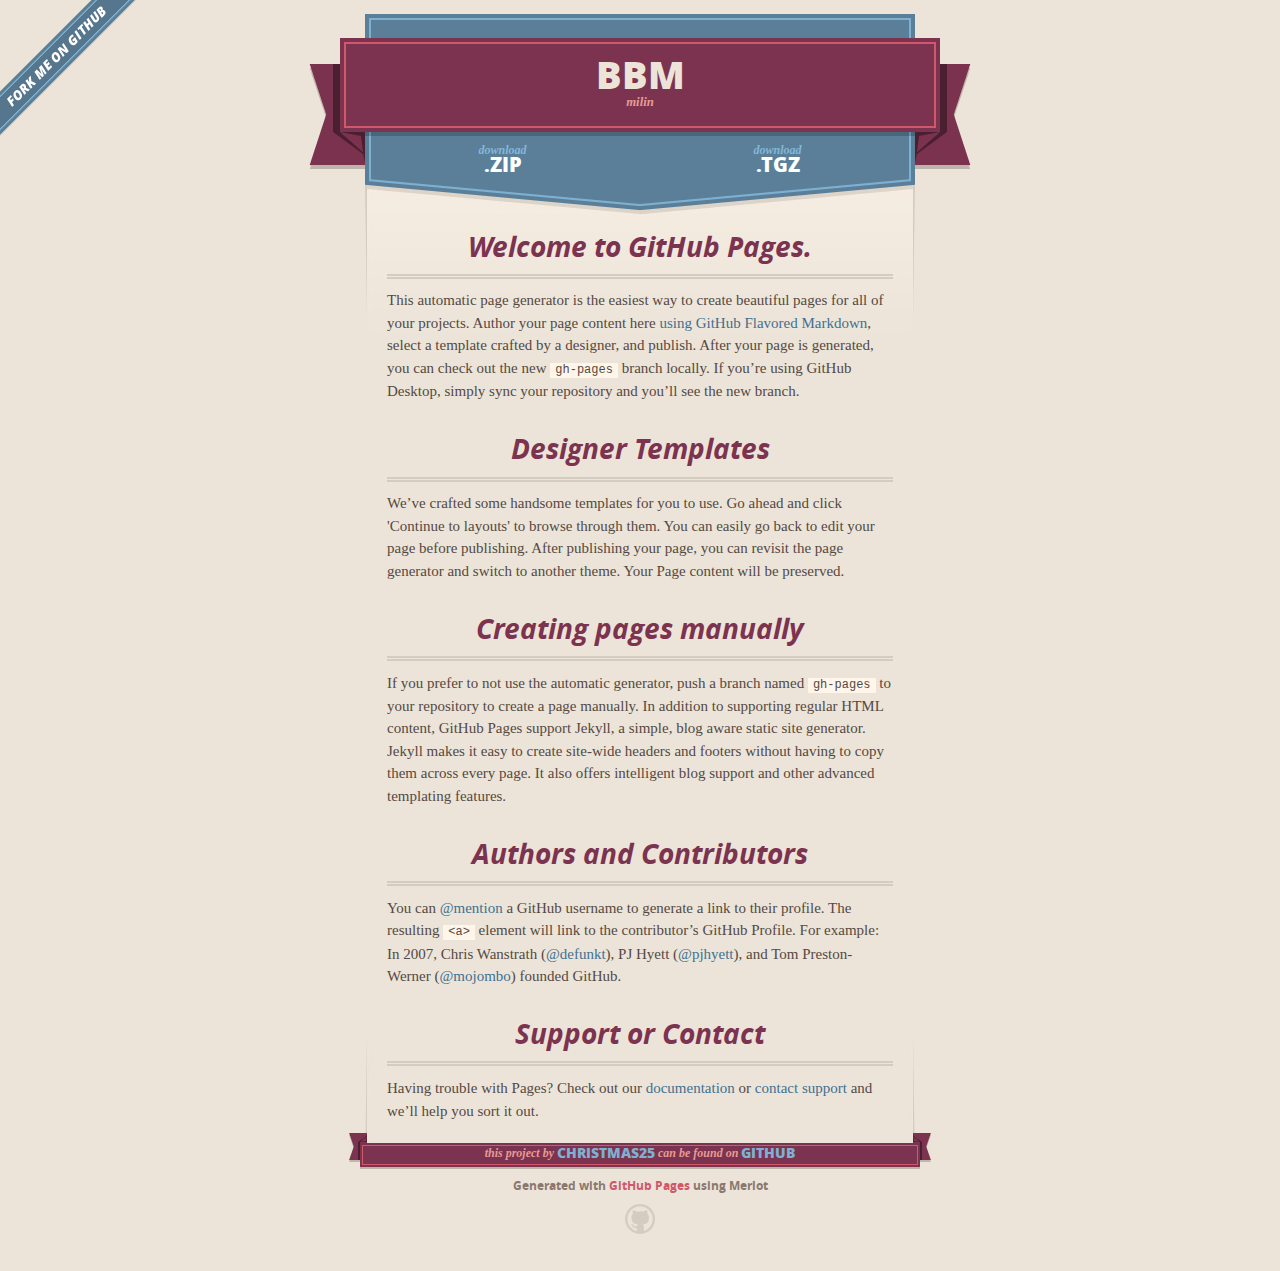
==== index.html @ d97993ae "Create gh-pages branch via GitHub" ====
<!DOCTYPE html>
<html>
  <head>
    <meta charset='utf-8'>
    <meta http-equiv="X-UA-Compatible" content="chrome=1">
    <meta name="viewport" content="width=640">

    <link rel="stylesheet" href="stylesheets/core.css" media="screen">
    <link rel="stylesheet" href="stylesheets/mobile.css" media="handheld, only screen and (max-device-width:640px)">
    <link rel="stylesheet" href="stylesheets/github-light.css">

    <script type="text/javascript" src="javascripts/modernizr.js"></script>
    <script type="text/javascript" src="https://ajax.googleapis.com/ajax/libs/jquery/1.7.1/jquery.min.js"></script>
    <script type="text/javascript" src="javascripts/headsmart.min.js"></script>
    <script type="text/javascript">
      $(document).ready(function () {
        $('#main_content').headsmart()
      })
    </script>
    <title>Bbm by Christmas25</title>
  </head>

  <body>
    <a id="forkme_banner" href="https://github.com/Christmas25/bbm">View on GitHub</a>
    <div class="shell">

      <header>
        <span class="ribbon-outer">
          <span class="ribbon-inner">
            <h1>Bbm</h1>
            <h2>milin</h2>
          </span>
          <span class="left-tail"></span>
          <span class="right-tail"></span>
        </span>
      </header>

      <section id="downloads">
        <span class="inner">
          <a href="https://github.com/Christmas25/bbm/zipball/master" class="zip"><em>download</em> .ZIP</a><a href="https://github.com/Christmas25/bbm/tarball/master" class="tgz"><em>download</em> .TGZ</a>
        </span>
      </section>


      <span class="banner-fix"></span>


      <section id="main_content">
        <h3>
<a id="welcome-to-github-pages" class="anchor" href="#welcome-to-github-pages" aria-hidden="true"><span aria-hidden="true" class="octicon octicon-link"></span></a>Welcome to GitHub Pages.</h3>

<p>This automatic page generator is the easiest way to create beautiful pages for all of your projects. Author your page content here <a href="https://guides.github.com/features/mastering-markdown/">using GitHub Flavored Markdown</a>, select a template crafted by a designer, and publish. After your page is generated, you can check out the new <code>gh-pages</code> branch locally. If you’re using GitHub Desktop, simply sync your repository and you’ll see the new branch.</p>

<h3>
<a id="designer-templates" class="anchor" href="#designer-templates" aria-hidden="true"><span aria-hidden="true" class="octicon octicon-link"></span></a>Designer Templates</h3>

<p>We’ve crafted some handsome templates for you to use. Go ahead and click 'Continue to layouts' to browse through them. You can easily go back to edit your page before publishing. After publishing your page, you can revisit the page generator and switch to another theme. Your Page content will be preserved.</p>

<h3>
<a id="creating-pages-manually" class="anchor" href="#creating-pages-manually" aria-hidden="true"><span aria-hidden="true" class="octicon octicon-link"></span></a>Creating pages manually</h3>

<p>If you prefer to not use the automatic generator, push a branch named <code>gh-pages</code> to your repository to create a page manually. In addition to supporting regular HTML content, GitHub Pages support Jekyll, a simple, blog aware static site generator. Jekyll makes it easy to create site-wide headers and footers without having to copy them across every page. It also offers intelligent blog support and other advanced templating features.</p>

<h3>
<a id="authors-and-contributors" class="anchor" href="#authors-and-contributors" aria-hidden="true"><span aria-hidden="true" class="octicon octicon-link"></span></a>Authors and Contributors</h3>

<p>You can <a href="https://help.github.com/articles/basic-writing-and-formatting-syntax/#mentioning-users-and-teams" class="user-mention">@mention</a> a GitHub username to generate a link to their profile. The resulting <code>&lt;a&gt;</code> element will link to the contributor’s GitHub Profile. For example: In 2007, Chris Wanstrath (<a href="https://github.com/defunkt" class="user-mention">@defunkt</a>), PJ Hyett (<a href="https://github.com/pjhyett" class="user-mention">@pjhyett</a>), and Tom Preston-Werner (<a href="https://github.com/mojombo" class="user-mention">@mojombo</a>) founded GitHub.</p>

<h3>
<a id="support-or-contact" class="anchor" href="#support-or-contact" aria-hidden="true"><span aria-hidden="true" class="octicon octicon-link"></span></a>Support or Contact</h3>

<p>Having trouble with Pages? Check out our <a href="https://help.github.com/pages">documentation</a> or <a href="https://github.com/contact">contact support</a> and we’ll help you sort it out.</p>
      </section>

      <footer>
        <span class="ribbon-outer">
          <span class="ribbon-inner">
            <p>this project by <a href="https://github.com/Christmas25">Christmas25</a> can be found on <a href="https://github.com/Christmas25/bbm">GitHub</a></p>
          </span>
          <span class="left-tail"></span>
          <span class="right-tail"></span>
        </span>
        <p>Generated with <a href="https://pages.github.com">GitHub Pages</a> using Merlot</p>
        <span class="octocat"></span>
      </footer>

    </div>

    
  </body>
</html>
---- stylesheets/core.css ----
@import url("screen.css");
@import url("non-screen.css") handheld;
@import url("non-screen.css") only screen and (max-device-width:640px);
---- stylesheets/mobile.css ----
/* Generated by Font Squirrel (http://www.fontsquirrel.com) on February 9, 2012 */


@font-face {
  font-family: 'Open Sans';
  src: url('../fonts/opensans-regular-webfont.eot');
  src: url('../fonts/opensans-regular-webfont.eot?#iefix') format('embedded-opentype'),
       url('../fonts/opensans-regular-webfont.woff') format('woff'),
       url('../fonts/opensans-regular-webfont.ttf') format('truetype'),
       url('../fonts/opensans-regular-webfont.svg#OpenSansRegular') format('svg');
  font-weight: normal;
  font-style: normal;
}

@font-face {
  font-family: 'Open Sans';
  src: url('../fonts/opensans-italic-webfont.eot');
  src: url('../fonts/opensans-italic-webfont.eot?#iefix') format('embedded-opentype'),
       url('../fonts/opensans-italic-webfont.woff') format('woff'),
       url('../fonts/opensans-italic-webfont.ttf') format('truetype'),
       url('../fonts/opensans-italic-webfont.svg#OpenSansItalic') format('svg');
  font-weight: normal;
  font-style: italic;
}

@font-face {
  font-family: 'Open Sans';
  src: url('../fonts/opensans-bold-webfont.eot');
  src: url('../fonts/opensans-bold-webfont.eot?#iefix') format('embedded-opentype'),
       url('../fonts/opensans-bold-webfont.woff') format('woff'),
       url('../fonts/opensans-bold-webfont.ttf') format('truetype'),
       url('../fonts/opensans-bold-webfont.svg#OpenSansBold') format('svg');
  font-weight: bold;
  font-style: normal;
}

@font-face {
  font-family: 'Open Sans';
  src: url('../fonts/opensans-bolditalic-webfont.eot');
  src: url('../fonts/opensans-bolditalic-webfont.eot?#iefix') format('embedded-opentype'),
       url('../fonts/opensans-bolditalic-webfont.woff') format('woff'),
       url('../fonts/opensans-bolditalic-webfont.ttf') format('truetype'),
       url('../fonts/opensans-bolditalic-webfont.svg#OpenSansBoldItalic') format('svg');
  font-weight: bold;
  font-style: italic;
}

@font-face {
  font-family: 'Open Sans';
  src: url('../fonts/opensans-extrabold-webfont.eot');
  src: url('../fonts/opensans-extrabold-webfont.eot?#iefix') format('embedded-opentype'),
       url('../fonts/opensans-extrabold-webfont.woff') format('woff'),
       url('../fonts/opensans-extrabold-webfont.ttf') format('truetype'),
       url('../fonts/opensans-extrabold-webfont.svg#OpenSansExtrabold') format('svg');
  font-weight: bolder;
  font-style: normal;
}


/* http://meyerweb.com/eric/tools/css/reset/ 
   v2.0 | 20110126
   License: none (public domain)
*/

html, body, div, span, applet, object, iframe,
h1, h2, h3, h4, h5, h6, p, blockquote, pre,
a, abbr, acronym, address, big, cite, code,
del, dfn, em, img, ins, kbd, q, s, samp,
small, strike, strong, sub, sup, tt, var,
b, u, i, center,
dl, dt, dd, ol, ul, li,
fieldset, form, label, legend,
table, caption, tbody, tfoot, thead, tr, th, td,
article, aside, canvas, details, embed, 
figure, figcaption, footer, header, hgroup, 
menu, nav, output, ruby, section, summary,
time, mark, audio, video {
  margin: 0;
  padding: 0;
  border: 0;
  font-size: 100%;
  font: inherit;
  vertical-align: baseline;
}
/* HTML5 display-role reset for older browsers */
article, aside, details, figcaption, figure, 
footer, header, hgroup, menu, nav, section {
  display: block;
}
body {
  line-height: 1;
}
ol, ul {
  list-style: none;
}
blockquote, q {
  quotes: none;
}
blockquote:before, blockquote:after,
q:before, q:after {
  content: '';
  content: none;
}
table {
  border-collapse: collapse;
  border-spacing: 0;
}

header, footer, section {
  display: block;
  position: relative;
}

/* STYLES */

div.shell {
  display: block;
  width: 640px;
  margin: 0 auto;
}

a#forkme_banner {
  display: none;
}

/* header */

header {
  position: relative;
  z-index: 2;
  margin: 0;
  max-width: 640px;
  top: 51px;
}

header span.ribbon-inner {
  position: relative;
  display: block;
  background-color: #cd596b;
  border: 8px solid #7c334f;
  padding: 6px;
  z-index: 1;
}

header span.left-tail, header span.right-tail {
  position: relative;
  display: block;
  width: 19px;
  height: 10px;
  background: transparent url(../images/ribbon-tail-sprite-2x.png) 0 0 no-repeat;
  position: absolute;
  bottom: -10px;
  z-index: 0;
}

header span.left-tail {
  background-position: 0 0;
  left: 0;
}

header span.right-tail {
  background-position: -19px 0;
  right: 0;
}

header h1 {
  background-color: #7c334f;
  font-size: 2em;
  font-weight: bolder;
  font-style: normal;
  text-transform: uppercase;
  color: #ece4d8;
  text-align: center;
  line-height:1;  
  padding: 14px 20px 0;
}

header h2 {
  background-color: #7c334f;
  font: bold italic .85em/1.5 Georgia, Times, “Times New Roman”, serif;
  color: #e69b95;
  padding-bottom: 14px;
  margin-top: -3px;
  text-align: center;
}

section#downloads {
  position: relative;
  display: block;
  height: 171px;
  width: 602px;
  padding-bottom: 150px;
  margin: 51px auto -250px;
  z-index: 1;
  background: transparent url(../images/shield.png) center 0 no-repeat;
}

section#downloads a {
  display: none;
}

span.banner-fix {
  background: transparent url(../images/shield-fallback.png) center top no-repeat;
  display: block;
  height: 31px;
  position: absolute;
  width: 640px;
  top: 20px;

}

section#main_content {
  z-index: 2;
  padding: 20px 40px 0;
  min-height:185px;
}

/* footer */

footer {
  background: none;
  padding-top: 104px;
  margin: -94px auto 40px;
  max-width:640px;
  text-align: center;
}

footer span.ribbon-outer {
  display: block;
  position: relative;
  border-bottom: 2px solid #bdb6ad;
}

footer span.ribbon-inner {
  position: relative;
  display: block;
  background-color: #cd596b;
  border: 8px solid #7c334f;
  padding: 6px;
  z-index: 1;
}

footer p {
  font-family: 'Open Sans', sans-serif;
  font-weight: bold;
  font-size: .6em;
  color: #8b786f;
}

footer a {
  color: #cd596b;
}

footer span.ribbon-inner p {
  background-color: #7c334f;
  margin: 0;
  color: #e69b95;
  font: bold italic 22px/1 Georgia, Times, “Times New Roman”, serif;
  height: auto;
  line-height: 1.1;
  padding: 20px 0px 10px;
}

footer span.ribbon-inner a {
  display: block;
  position: relative;
  bottom: 0;
  color: #7eb0d2;
  font-family: 'Open Sans', sans-serif;
  text-transform: uppercase;
  font-style: normal;
  font-weight: bolder;
  font-size: 38px;
  padding-bottom: 10px;
}

footer span.ribbon-inner a:hover {
  color: #7eb0d2;
}

footer span.left-tail, footer span.right-tail {
  position: relative;
  display: block;
  width: 23px;
  height: 126px;
  background: transparent url(../images/small-ribbon-tail-sprite-2x.png) 0 0 no-repeat;
  position: absolute;
  top: -126px;
  z-index: 0;
}

footer span.left-tail {
  background-position: 0 0;
  left: 0;
}

footer span.right-tail {
  background-position: -23px 0;
  right: 0;
}

footer span.octocat {
  background: transparent url(../images/octocat-2x.png) 0 0 no-repeat;
  display: block;
  width: 60px;
  height: 60px;
  margin: 20px auto 0;}

/* content */

body {
  background: #ece4d8;
  font: normal normal 30px/1.5 Georgia, Palatino,” Palatino Linotype”, Times, “Times New Roman”, serif;
  color: #544943;
  -webkit-font-smoothing: antialiased;
}

a, a:hover {
  color: #417090;
}

a {
  text-decoration: none;
}

a:hover {
  text-decoration: underline;
}

h1,h2,h3,h4,h5,h6 {
  font-family: 'Open Sans', sans-serif;
  font-weight: bold;
}

p {
  margin: .7em 0 0;
}

strong {
  font-weight: bold;
}

em {
  font-style: italic;
}

ol {
  margin: .7em 0;
  list-style-type: decimal;
  padding-left: 1.35em;
}

ul {
  margin: .7em 0;
  padding-left: 1.35em;
}

ul li {
  padding-left: 20px;
  background: transparent url(../images/chevron-2x.png) left 15px no-repeat;
}

blockquote {
  font-family: 'Open Sans', sans-serif;
  margin: 20px 0;
  color: #8b786f;
  padding-left: 1.35em;
  background: transparent url('../images/blockquote-gfx-2x.png') 0 8px no-repeat;
}

img {
  -webkit-box-shadow: 0px 4px 0px #bdb6ad;
  -moz-box-shadow: 0px 4px 0px #bdb6ad;
  box-shadow: 0px 4px 0px #bdb6ad;
  border: 4px solid #fff6e9;
  max-width: 556px;
}

hr {
  border: none;
  outline: none;
  height: 42px;
  background: transparent url('../images/hr-2x.jpg') center center repeat-x;
  margin: 0 0 20px;
}

code {
  background: #fff6e9;
  font: normal normal .9em/1.7 "Lucida Sans Typewriter", "Lucida Console", Monaco, "Bitstream Vera Sans Mono", monospace;
  padding: 0 5px 1px;
}

pre {
  margin: 10px 0 20px;
  padding: .7em;
  background: #fff6e9;
  border-bottom: 4px solid #bdb6ad;
  font: normal normal .9em/1.7 "Lucida Sans Typewriter", "Lucida Console", Monaco, "Bitstream Vera Sans Mono", monospace;
  overflow: auto;
}

table {
  background: #fff6e9;
  display: table;
  width: 100%;
  border-collapse: separate;
  border-bottom: 4px solid #bdb6ad;
  margin: 10px 0;
}

tr {
  display: table-row;
}

th {
  display: table-cell;
  padding: 2px 10px;
  border: solid #ece4d8;
  border-width: 0 4px 4px 0;
  color: #cd596b;
  font-family: 'Open Sans', sans-serif;
  font-weight: bold;
  font-size: .85em;
}

td {
  display: table-cell;
  padding: 0 .7em;
  border: solid #ece4d8;
  border-width: 0 4px 4px 0;
}

td:last-child, th:last-child {
  border-right: none;
}

tr:last-child td {
  border-bottom: none;
}

dl {
  margin: .7em 0 20px;
}

dt {
  font-family: 'Open Sans', sans-serif;
  font-weight: bold;
}

dd {
  padding-left: 1.35em;
}

dd p:first-child {
  margin-top: 0;
}

/* Content based headers */

#main_content > .header-level-1:first-child,
#main_content > .header-level-2:first-child,
#main_content > .header-level-3:first-child,
#main_content > .header-level-4:first-child,
#main_content > .header-level-5:first-child,
#main_content > .header-level-6:first-child {
  margin-top: 0;
}

.header-level-1 {
  font-size: 1.85em;
  border-bottom: .2em double #d3ccc1;
  color: #7c334f;
  text-align: center;
  font-style: italic;
  margin: 1.1em 0 .38em;
  line-height: 1.2;
  padding-bottom: 10px
}

.header-level-2 {
  font-size: 1.58em;
  color: #7c334f;
  margin: .95em 0 .5em;
  border-bottom: .1em solid #D3CCC1;
  line-height: 1.2;
  padding-bottom: 10px
}

.header-level-3 {
  margin: 20px 0 10px;
  font-size: 1.45em;
}

.header-level-4 {
  margin: .6em 0;
  font-size: 1.2em;
  color: #cd596b;
}

.header-level-5 {
  margin: .7em 0;
  font-size: 1em;
  color: #8b786f;
}

.header-level-6 {
  margin: .8em 0;
  font-size: .85em;
  font-style: italic;
}
---- stylesheets/github-light.css ----
/*
   Copyright 2014 GitHub Inc.

   Licensed under the Apache License, Version 2.0 (the "License");
   you may not use this file except in compliance with the License.
   You may obtain a copy of the License at

       http://www.apache.org/licenses/LICENSE-2.0

   Unless required by applicable law or agreed to in writing, software
   distributed under the License is distributed on an "AS IS" BASIS,
   WITHOUT WARRANTIES OR CONDITIONS OF ANY KIND, either express or implied.
   See the License for the specific language governing permissions and
   limitations under the License.

*/

.pl-c /* comment */ {
  color: #969896;
}

.pl-c1      /* constant, markup.raw, meta.diff.header, meta.module-reference, meta.property-name, support, support.constant, support.variable, variable.other.constant */,
.pl-s .pl-v /* string variable */ {
  color: #0086b3;
}

.pl-e  /* entity */,
.pl-en /* entity.name */ {
  color: #795da3;
}

.pl-s .pl-s1 /* string source */,
.pl-smi      /* storage.modifier.import, storage.modifier.package, storage.type.java, variable.other, variable.parameter.function */ {
  color: #333;
}

.pl-ent /* entity.name.tag */ {
  color: #63a35c;
}

.pl-k /* keyword, storage, storage.type */ {
  color: #a71d5d;
}

.pl-pds              /* punctuation.definition.string, string.regexp.character-class */,
.pl-s                /* string */,
.pl-s .pl-pse .pl-s1 /* string punctuation.section.embedded source */,
.pl-sr               /* string.regexp */,
.pl-sr .pl-cce       /* string.regexp constant.character.escape */,
.pl-sr .pl-sra       /* string.regexp string.regexp.arbitrary-repitition */,
.pl-sr .pl-sre       /* string.regexp source.ruby.embedded */ {
  color: #183691;
}

.pl-v /* variable */ {
  color: #ed6a43;
}

.pl-id /* invalid.deprecated */ {
  color: #b52a1d;
}

.pl-ii /* invalid.illegal */ {
  background-color: #b52a1d;
  color: #f8f8f8;
}

.pl-sr .pl-cce /* string.regexp constant.character.escape */ {
  color: #63a35c;
  font-weight: bold;
}

.pl-ml /* markup.list */ {
  color: #693a17;
}

.pl-mh        /* markup.heading */,
.pl-mh .pl-en /* markup.heading entity.name */,
.pl-ms        /* meta.separator */ {
  color: #1d3e81;
  font-weight: bold;
}

.pl-mq /* markup.quote */ {
  color: #008080;
}

.pl-mi /* markup.italic */ {
  color: #333;
  font-style: italic;
}

.pl-mb /* markup.bold */ {
  color: #333;
  font-weight: bold;
}

.pl-md /* markup.deleted, meta.diff.header.from-file */ {
  background-color: #ffecec;
  color: #bd2c00;
}

.pl-mi1 /* markup.inserted, meta.diff.header.to-file */ {
  background-color: #eaffea;
  color: #55a532;
}

.pl-mdr /* meta.diff.range */ {
  color: #795da3;
  font-weight: bold;
}

.pl-mo /* meta.output */ {
  color: #1d3e81;
}
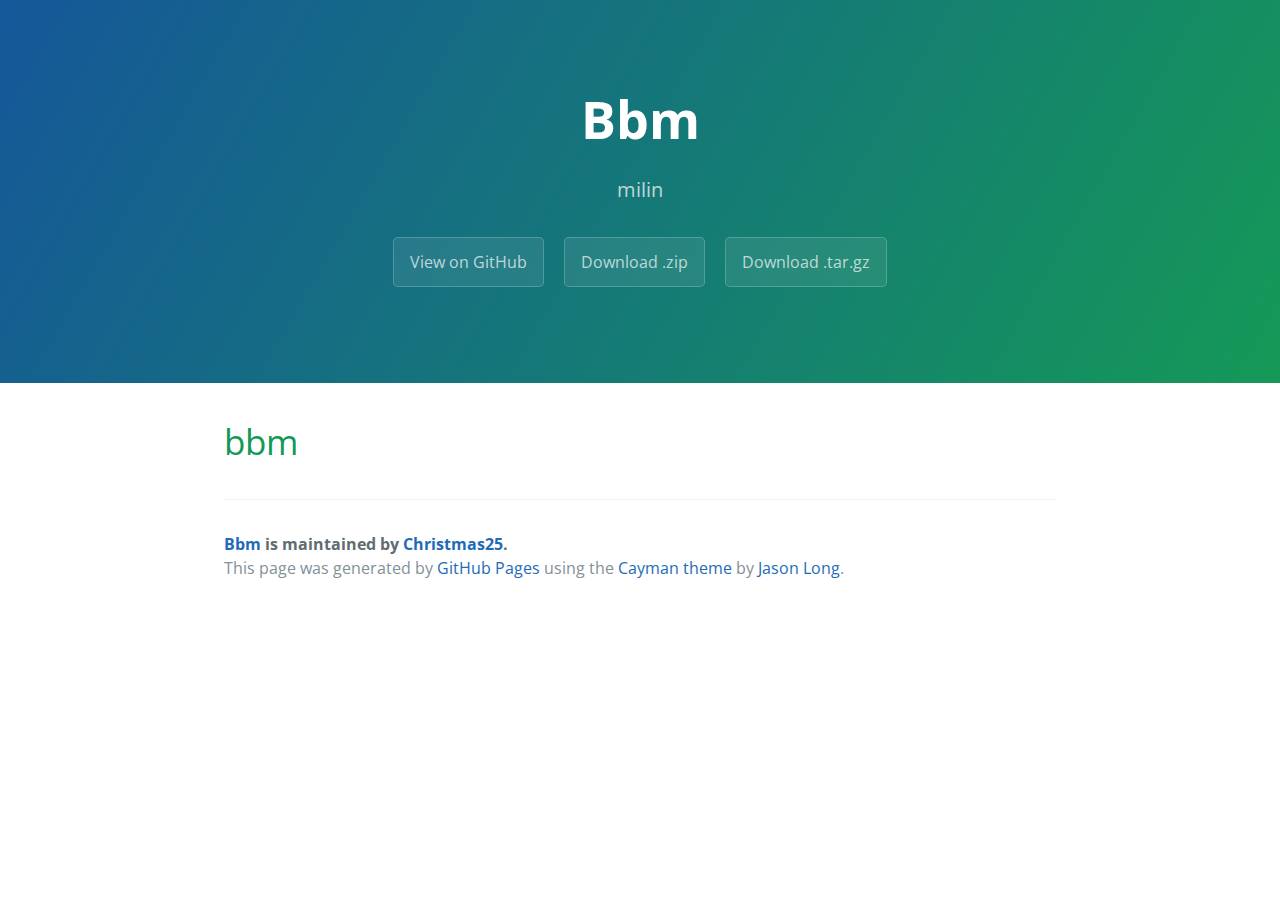
==== commit b36c54e3: "Create gh-pages branch via GitHub" ====
--- a/index.html
+++ b/index.html
@@ -1,91 +1,35 @@
 <!DOCTYPE html>
-<html>
+<html lang="en-us">
   <head>
-    <meta charset='utf-8'>
-    <meta http-equiv="X-UA-Compatible" content="chrome=1">
-    <meta name="viewport" content="width=640">
+    <meta charset="UTF-8">
+    <title>Bbm by Christmas25</title>
+    <meta name="viewport" content="width=device-width, initial-scale=1">
+    <link rel="stylesheet" type="text/css" href="stylesheets/normalize.css" media="screen">
+    <link href='https://fonts.googleapis.com/css?family=Open+Sans:400,700' rel='stylesheet' type='text/css'>
+    <link rel="stylesheet" type="text/css" href="stylesheets/stylesheet.css" media="screen">
+    <link rel="stylesheet" type="text/css" href="stylesheets/github-light.css" media="screen">
+  </head>
+  <body>
+    <section class="page-header">
+      <h1 class="project-name">Bbm</h1>
+      <h2 class="project-tagline">milin</h2>
+      <a href="https://github.com/Christmas25/bbmtaobao" class="btn">View on GitHub</a>
+      <a href="https://github.com/Christmas25/bbmtaobao/zipball/master" class="btn">Download .zip</a>
+      <a href="https://github.com/Christmas25/bbmtaobao/tarball/master" class="btn">Download .tar.gz</a>
+    </section>
 
-    <link rel="stylesheet" href="stylesheets/core.css" media="screen">
-    <link rel="stylesheet" href="stylesheets/mobile.css" media="handheld, only screen and (max-device-width:640px)">
-    <link rel="stylesheet" href="stylesheets/github-light.css">
+    <section class="main-content">
+      <h1>
+<a id="bbm" class="anchor" href="#bbm" aria-hidden="true"><span aria-hidden="true" class="octicon octicon-link"></span></a>bbm</h1>
 
-    <script type="text/javascript" src="javascripts/modernizr.js"></script>
-    <script type="text/javascript" src="https://ajax.googleapis.com/ajax/libs/jquery/1.7.1/jquery.min.js"></script>
-    <script type="text/javascript" src="javascripts/headsmart.min.js"></script>
-    <script type="text/javascript">
-      $(document).ready(function () {
-        $('#main_content').headsmart()
-      })
-    </script>
-    <title>Bbm by Christmas25</title>
-  </head>
+      <footer class="site-footer">
+        <span class="site-footer-owner"><a href="https://github.com/Christmas25/bbmtaobao">Bbm</a> is maintained by <a href="https://github.com/Christmas25">Christmas25</a>.</span>
 
-  <body>
-    <a id="forkme_banner" href="https://github.com/Christmas25/bbm">View on GitHub</a>
-    <div class="shell">
-
-      <header>
-        <span class="ribbon-outer">
-          <span class="ribbon-inner">
-            <h1>Bbm</h1>
-            <h2>milin</h2>
-          </span>
-          <span class="left-tail"></span>
-          <span class="right-tail"></span>
-        </span>
-      </header>
-
-      <section id="downloads">
-        <span class="inner">
-          <a href="https://github.com/Christmas25/bbm/zipball/master" class="zip"><em>download</em> .ZIP</a><a href="https://github.com/Christmas25/bbm/tarball/master" class="tgz"><em>download</em> .TGZ</a>
-        </span>
-      </section>
-
-
-      <span class="banner-fix"></span>
-
-
-      <section id="main_content">
-        <h3>
-<a id="welcome-to-github-pages" class="anchor" href="#welcome-to-github-pages" aria-hidden="true"><span aria-hidden="true" class="octicon octicon-link"></span></a>Welcome to GitHub Pages.</h3>
-
-<p>This automatic page generator is the easiest way to create beautiful pages for all of your projects. Author your page content here <a href="https://guides.github.com/features/mastering-markdown/">using GitHub Flavored Markdown</a>, select a template crafted by a designer, and publish. After your page is generated, you can check out the new <code>gh-pages</code> branch locally. If you’re using GitHub Desktop, simply sync your repository and you’ll see the new branch.</p>
-
-<h3>
-<a id="designer-templates" class="anchor" href="#designer-templates" aria-hidden="true"><span aria-hidden="true" class="octicon octicon-link"></span></a>Designer Templates</h3>
-
-<p>We’ve crafted some handsome templates for you to use. Go ahead and click 'Continue to layouts' to browse through them. You can easily go back to edit your page before publishing. After publishing your page, you can revisit the page generator and switch to another theme. Your Page content will be preserved.</p>
-
-<h3>
-<a id="creating-pages-manually" class="anchor" href="#creating-pages-manually" aria-hidden="true"><span aria-hidden="true" class="octicon octicon-link"></span></a>Creating pages manually</h3>
-
-<p>If you prefer to not use the automatic generator, push a branch named <code>gh-pages</code> to your repository to create a page manually. In addition to supporting regular HTML content, GitHub Pages support Jekyll, a simple, blog aware static site generator. Jekyll makes it easy to create site-wide headers and footers without having to copy them across every page. It also offers intelligent blog support and other advanced templating features.</p>
-
-<h3>
-<a id="authors-and-contributors" class="anchor" href="#authors-and-contributors" aria-hidden="true"><span aria-hidden="true" class="octicon octicon-link"></span></a>Authors and Contributors</h3>
-
-<p>You can <a href="https://help.github.com/articles/basic-writing-and-formatting-syntax/#mentioning-users-and-teams" class="user-mention">@mention</a> a GitHub username to generate a link to their profile. The resulting <code>&lt;a&gt;</code> element will link to the contributor’s GitHub Profile. For example: In 2007, Chris Wanstrath (<a href="https://github.com/defunkt" class="user-mention">@defunkt</a>), PJ Hyett (<a href="https://github.com/pjhyett" class="user-mention">@pjhyett</a>), and Tom Preston-Werner (<a href="https://github.com/mojombo" class="user-mention">@mojombo</a>) founded GitHub.</p>
-
-<h3>
-<a id="support-or-contact" class="anchor" href="#support-or-contact" aria-hidden="true"><span aria-hidden="true" class="octicon octicon-link"></span></a>Support or Contact</h3>
-
-<p>Having trouble with Pages? Check out our <a href="https://help.github.com/pages">documentation</a> or <a href="https://github.com/contact">contact support</a> and we’ll help you sort it out.</p>
-      </section>
-
-      <footer>
-        <span class="ribbon-outer">
-          <span class="ribbon-inner">
-            <p>this project by <a href="https://github.com/Christmas25">Christmas25</a> can be found on <a href="https://github.com/Christmas25/bbm">GitHub</a></p>
-          </span>
-          <span class="left-tail"></span>
-          <span class="right-tail"></span>
-        </span>
-        <p>Generated with <a href="https://pages.github.com">GitHub Pages</a> using Merlot</p>
-        <span class="octocat"></span>
+        <span class="site-footer-credits">This page was generated by <a href="https://pages.github.com">GitHub Pages</a> using the <a href="https://github.com/jasonlong/cayman-theme">Cayman theme</a> by <a href="https://twitter.com/jasonlong">Jason Long</a>.</span>
       </footer>
 
-    </div>
+    </section>
 
-    
+  
   </body>
 </html>
--- a/stylesheets/stylesheet.css
+++ b/stylesheets/stylesheet.css
@@ -0,0 +1,245 @@
+* {
+  box-sizing: border-box; }
+
+body {
+  padding: 0;
+  margin: 0;
+  font-family: "Open Sans", "Helvetica Neue", Helvetica, Arial, sans-serif;
+  font-size: 16px;
+  line-height: 1.5;
+  color: #606c71; }
+
+a {
+  color: #1e6bb8;
+  text-decoration: none; }
+  a:hover {
+    text-decoration: underline; }
+
+.btn {
+  display: inline-block;
+  margin-bottom: 1rem;
+  color: rgba(255, 255, 255, 0.7);
+  background-color: rgba(255, 255, 255, 0.08);
+  border-color: rgba(255, 255, 255, 0.2);
+  border-style: solid;
+  border-width: 1px;
+  border-radius: 0.3rem;
+  transition: color 0.2s, background-color 0.2s, border-color 0.2s; }
+  .btn + .btn {
+    margin-left: 1rem; }
+
+.btn:hover {
+  color: rgba(255, 255, 255, 0.8);
+  text-decoration: none;
+  background-color: rgba(255, 255, 255, 0.2);
+  border-color: rgba(255, 255, 255, 0.3); }
+
+@media screen and (min-width: 64em) {
+  .btn {
+    padding: 0.75rem 1rem; } }
+
+@media screen and (min-width: 42em) and (max-width: 64em) {
+  .btn {
+    padding: 0.6rem 0.9rem;
+    font-size: 0.9rem; } }
+
+@media screen and (max-width: 42em) {
+  .btn {
+    display: block;
+    width: 100%;
+    padding: 0.75rem;
+    font-size: 0.9rem; }
+    .btn + .btn {
+      margin-top: 1rem;
+      margin-left: 0; } }
+
+.page-header {
+  color: #fff;
+  text-align: center;
+  background-color: #159957;
+  background-image: linear-gradient(120deg, #155799, #159957); }
+
+@media screen and (min-width: 64em) {
+  .page-header {
+    padding: 5rem 6rem; } }
+
+@media screen and (min-width: 42em) and (max-width: 64em) {
+  .page-header {
+    padding: 3rem 4rem; } }
+
+@media screen and (max-width: 42em) {
+  .page-header {
+    padding: 2rem 1rem; } }
+
+.project-name {
+  margin-top: 0;
+  margin-bottom: 0.1rem; }
+
+@media screen and (min-width: 64em) {
+  .project-name {
+    font-size: 3.25rem; } }
+
+@media screen and (min-width: 42em) and (max-width: 64em) {
+  .project-name {
+    font-size: 2.25rem; } }
+
+@media screen and (max-width: 42em) {
+  .project-name {
+    font-size: 1.75rem; } }
+
+.project-tagline {
+  margin-bottom: 2rem;
+  font-weight: normal;
+  opacity: 0.7; }
+
+@media screen and (min-width: 64em) {
+  .project-tagline {
+    font-size: 1.25rem; } }
+
+@media screen and (min-width: 42em) and (max-width: 64em) {
+  .project-tagline {
+    font-size: 1.15rem; } }
+
+@media screen and (max-width: 42em) {
+  .project-tagline {
+    font-size: 1rem; } }
+
+.main-content :first-child {
+  margin-top: 0; }
+.main-content img {
+  max-width: 100%; }
+.main-content h1, .main-content h2, .main-content h3, .main-content h4, .main-content h5, .main-content h6 {
+  margin-top: 2rem;
+  margin-bottom: 1rem;
+  font-weight: normal;
+  color: #159957; }
+.main-content p {
+  margin-bottom: 1em; }
+.main-content code {
+  padding: 2px 4px;
+  font-family: Consolas, "Liberation Mono", Menlo, Courier, monospace;
+  font-size: 0.9rem;
+  color: #383e41;
+  background-color: #f3f6fa;
+  border-radius: 0.3rem; }
+.main-content pre {
+  padding: 0.8rem;
+  margin-top: 0;
+  margin-bottom: 1rem;
+  font: 1rem Consolas, "Liberation Mono", Menlo, Courier, monospace;
+  color: #567482;
+  word-wrap: normal;
+  background-color: #f3f6fa;
+  border: solid 1px #dce6f0;
+  border-radius: 0.3rem; }
+  .main-content pre > code {
+    padding: 0;
+    margin: 0;
+    font-size: 0.9rem;
+    color: #567482;
+    word-break: normal;
+    white-space: pre;
+    background: transparent;
+    border: 0; }
+.main-content .highlight {
+  margin-bottom: 1rem; }
+  .main-content .highlight pre {
+    margin-bottom: 0;
+    word-break: normal; }
+.main-content .highlight pre, .main-content pre {
+  padding: 0.8rem;
+  overflow: auto;
+  font-size: 0.9rem;
+  line-height: 1.45;
+  border-radius: 0.3rem; }
+.main-content pre code, .main-content pre tt {
+  display: inline;
+  max-width: initial;
+  padding: 0;
+  margin: 0;
+  overflow: initial;
+  line-height: inherit;
+  word-wrap: normal;
+  background-color: transparent;
+  border: 0; }
+  .main-content pre code:before, .main-content pre code:after, .main-content pre tt:before, .main-content pre tt:after {
+    content: normal; }
+.main-content ul, .main-content ol {
+  margin-top: 0; }
+.main-content blockquote {
+  padding: 0 1rem;
+  margin-left: 0;
+  color: #819198;
+  border-left: 0.3rem solid #dce6f0; }
+  .main-content blockquote > :first-child {
+    margin-top: 0; }
+  .main-content blockquote > :last-child {
+    margin-bottom: 0; }
+.main-content table {
+  display: block;
+  width: 100%;
+  overflow: auto;
+  word-break: normal;
+  word-break: keep-all; }
+  .main-content table th {
+    font-weight: bold; }
+  .main-content table th, .main-content table td {
+    padding: 0.5rem 1rem;
+    border: 1px solid #e9ebec; }
+.main-content dl {
+  padding: 0; }
+  .main-content dl dt {
+    padding: 0;
+    margin-top: 1rem;
+    font-size: 1rem;
+    font-weight: bold; }
+  .main-content dl dd {
+    padding: 0;
+    margin-bottom: 1rem; }
+.main-content hr {
+  height: 2px;
+  padding: 0;
+  margin: 1rem 0;
+  background-color: #eff0f1;
+  border: 0; }
+
+@media screen and (min-width: 64em) {
+  .main-content {
+    max-width: 64rem;
+    padding: 2rem 6rem;
+    margin: 0 auto;
+    font-size: 1.1rem; } }
+
+@media screen and (min-width: 42em) and (max-width: 64em) {
+  .main-content {
+    padding: 2rem 4rem;
+    font-size: 1.1rem; } }
+
+@media screen and (max-width: 42em) {
+  .main-content {
+    padding: 2rem 1rem;
+    font-size: 1rem; } }
+
+.site-footer {
+  padding-top: 2rem;
+  margin-top: 2rem;
+  border-top: solid 1px #eff0f1; }
+
+.site-footer-owner {
+  display: block;
+  font-weight: bold; }
+
+.site-footer-credits {
+  color: #819198; }
+
+@media screen and (min-width: 64em) {
+  .site-footer {
+    font-size: 1rem; } }
+
+@media screen and (min-width: 42em) and (max-width: 64em) {
+  .site-footer {
+    font-size: 1rem; } }
+
+@media screen and (max-width: 42em) {
+  .site-footer {
+    font-size: 0.9rem; } }
